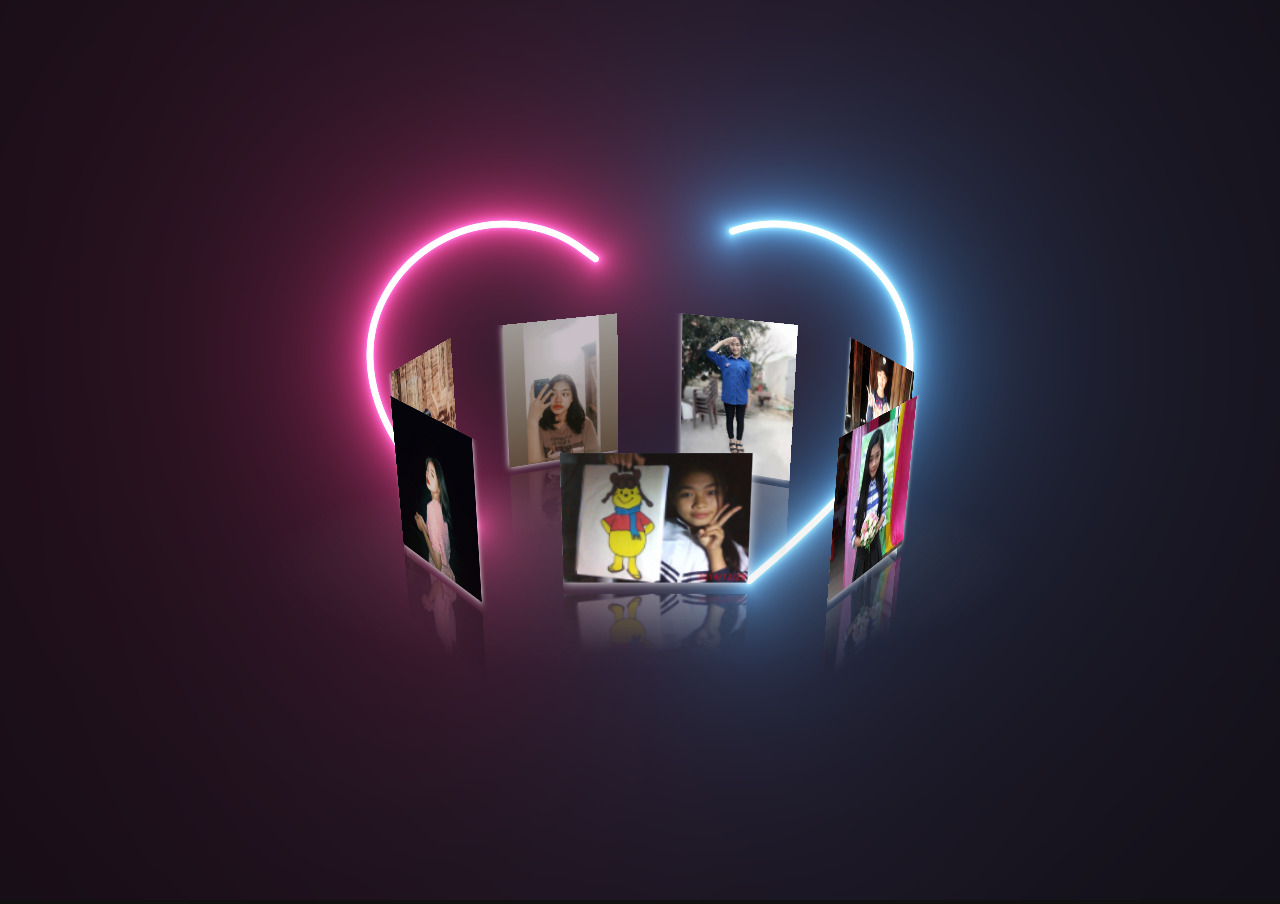
==== index3.html @ 5352dfa9 "first commit" ====
<!DOCTYPE html>
<html lang="vi">
<head>
    <meta charset="UTF-8">
    <meta http-equiv="X-UA-Compatible" content="IE=edge">
    <meta name="viewport" content="width=device-width, initial-scale=1.0">
    <title>Mỹ Lệ</title>
    <link rel="shortcut icon" href="./3.png" type="image/x-icon">
    <link rel="stylesheet" href="main3.css">
    <link rel="preconnect" href="https://fonts.googleapis.com">
    <link rel="preconnect" href="https://fonts.gstatic.com" crossorigin>
    <link href="https://fonts.googleapis.com/css2?family=Dancing+Script&display=swap" rel="stylesheet">
</head>
<body>
    
    <div id="drag-container">
        <div id="spin-container">
          <!-- Add your images (or video) here -->
          <img src="./img/img1.jpg" alt="">
          <img src="./img/img2.jpg" alt="">
          <img src="./img/img3.jpg" alt="">
          <img src="./img/img4.jpg" alt="">
          <img src="./img/img5.jpg" alt="">
          <img src="./img/img6.jpg" alt="">
          <img src="./img/img7.jpg" alt="">
          
          <!-- Example image with link -->
          
      
          <!-- Example add video  -->
          
      
          <!-- Text at center of ground -->
          
            <p>Mỹ Lệ</p>
          
        
        </div>
        <div id="ground"></div>
      </div>
      
      <div id="music-container"></div>
      <div id="canva">
      <canvas id="canvas"></canvas>
    </div>
      <script src="main3.js"></script>
    </body>
</html>
---- main3.css ----
* {
    margin: 0;
    padding: 0;
  }
  
  html,
  body {
    height: 100%;
    /* for touch screen */
    touch-action: none; 
  }
  
  body {
    overflow: hidden;
    display: -webkit-box;
    display: -ms-flexbox;
    display: flex;
    background: #111;
    -webkit-perspective: 1000px;
            perspective: 1000px;
    -webkit-transform-style: preserve-3d;
            transform-style: preserve-3d;
  }
  
  #drag-container, #spin-container {
    position: relative;
    display: -webkit-box;
    display: -ms-flexbox;
    display: flex;
    margin: auto;
    -webkit-transform-style: preserve-3d;
            transform-style: preserve-3d;
    -webkit-transform: rotateX(-10deg);
            transform: rotateX(-10deg);
            z-index: 100;
  }
  
  #drag-container img, #drag-container video {
    -webkit-transform-style: preserve-3d;
            transform-style: preserve-3d;
    position: absolute;
    left: 0;
    top: 0;
    max-width: 120%;
    max-height: 120%; 
    line-height: 200px;
    font-size: 50px;
    text-align: center;
    -webkit-box-shadow: 0 0 8px #fff;
            box-shadow: 0 0 8px #fff;
    -webkit-box-reflect: below 10px linear-gradient(transparent, transparent, #0005);
  }
  
  #drag-container img:hover, #drag-container video:hover {
    -webkit-box-shadow: 0 0 15px #fffd;
            box-shadow: 0 0 15px #fffd;
    -webkit-box-reflect: below 10px linear-gradient(transparent, transparent, #0007);
  }
  
  #drag-container p {
    
    position: absolute;
    top: 100%;
    left: 50%;
    -webkit-transform: translate(-50%,-50%) rotateX(90deg);
            transform: translate(-50%,-50%) rotateX(90deg);
    color: rgb(0, 195, 255);
    animation: fadein ease 15s;
  }

  @keyframes fadein {
      from {
          opacity:0;
          
      }
      to {
          opacity: 1;
          
      }
  }
  
  #ground {
    width: 900px;
    height: 900px;
    position: absolute;
    top: 100%;
    left: 50%;
    -webkit-transform: translate(-50%,-50%) rotateX(90deg);
            transform: translate(-50%,-50%) rotateX(90deg);
    background: -webkit-radial-gradient(center center, farthest-side , #9993, transparent);
  }
  
  #music-container {
    position: absolute;
    top: 0;
    left: 0;
    display: none;
  }
  
  @-webkit-keyframes spin {
    from{
      -webkit-transform: rotateY(0deg);
              transform: rotateY(0deg);
    } to{
      -webkit-transform: rotateY(360deg);
              transform: rotateY(360deg);
    }
  }
  
  @keyframes spin {
    from{
      -webkit-transform: rotateY(0deg);
              transform: rotateY(0deg);
    } to{
      -webkit-transform: rotateY(360deg);
              transform: rotateY(360deg);
    }
  }
  @-webkit-keyframes spinRevert {
    from{
      -webkit-transform: rotateY(360deg);
              transform: rotateY(360deg);
    } to{
      -webkit-transform: rotateY(0deg);
              transform: rotateY(0deg);
    }
  }
  @keyframes spinRevert {
    from{
      -webkit-transform: rotateY(360deg);
              transform: rotateY(360deg);
    } to{
      -webkit-transform: rotateY(0deg);
              transform: rotateY(0deg);
    }
  }

  #canvas {
    background-color:transparent;   
    color: transparent; 
    margin: 0;
    overflow: hidden;
    background-repeat: no-repeat;
    width: 100vw;
  }


#canva {
    position: absolute;
    top: 0px;
    right: 0px;
    overflow: hidden;
}

p {
    font-family: 'Dancing Script', cursive;
    font-family: 'Rampart One', cursive;
    font-size: 4vw;
    
}

audio {
    
  position: absolute;
  top: 105%;
  right: 44%;
  animation: fadein ease 5s;
}
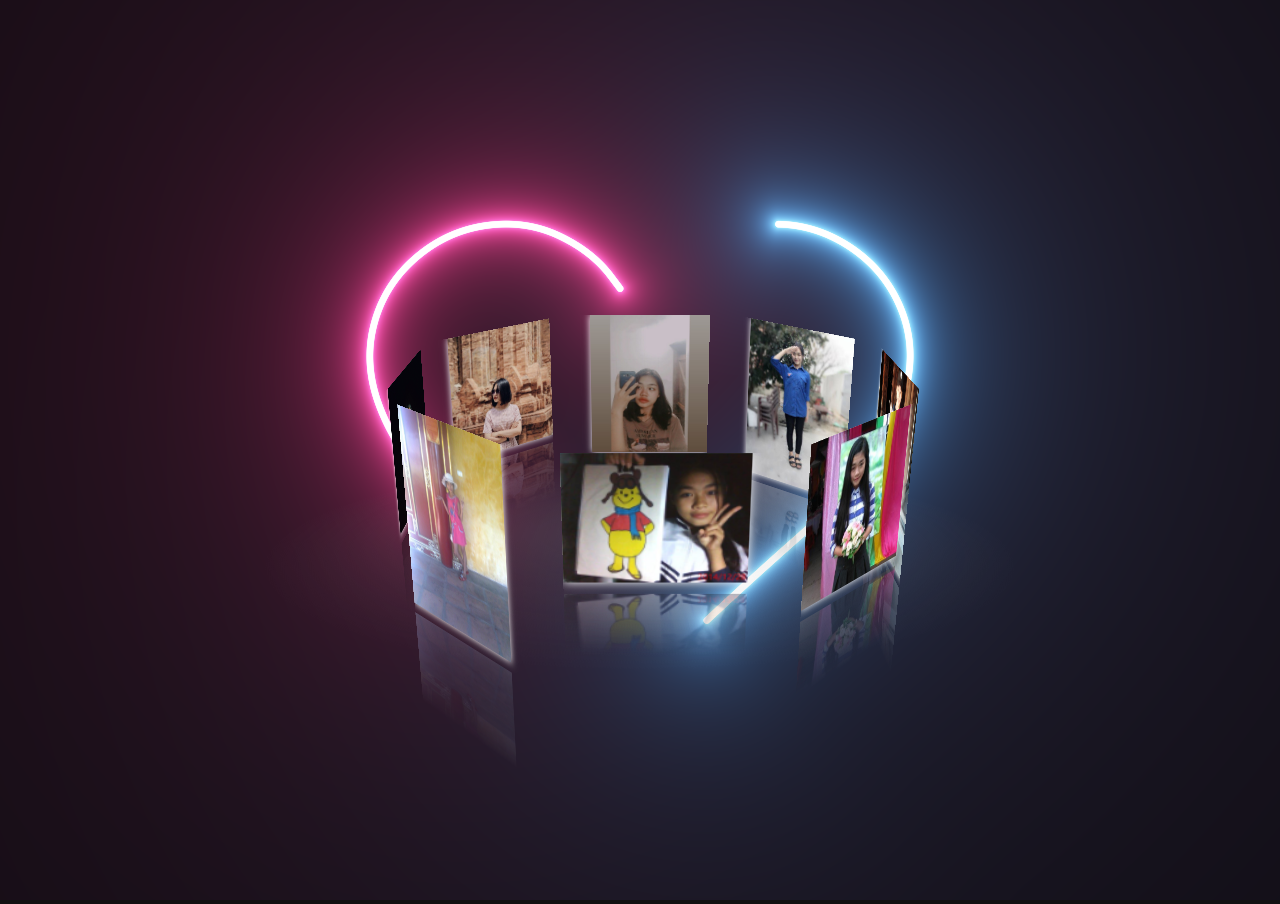
==== commit 6f02f823: "Update index3.html" ====
--- a/index3.html
+++ b/index3.html
@@ -23,6 +23,7 @@
           <img src="./img/img5.jpg" alt="">
           <img src="./img/img6.jpg" alt="">
           <img src="./img/img7.jpg" alt="">
+          <img src="./img/img8.jpg" alt="">
           
           <!-- Example image with link -->
           
@@ -45,4 +46,4 @@
     </div>
       <script src="main3.js"></script>
     </body>
-</html>+</html>
